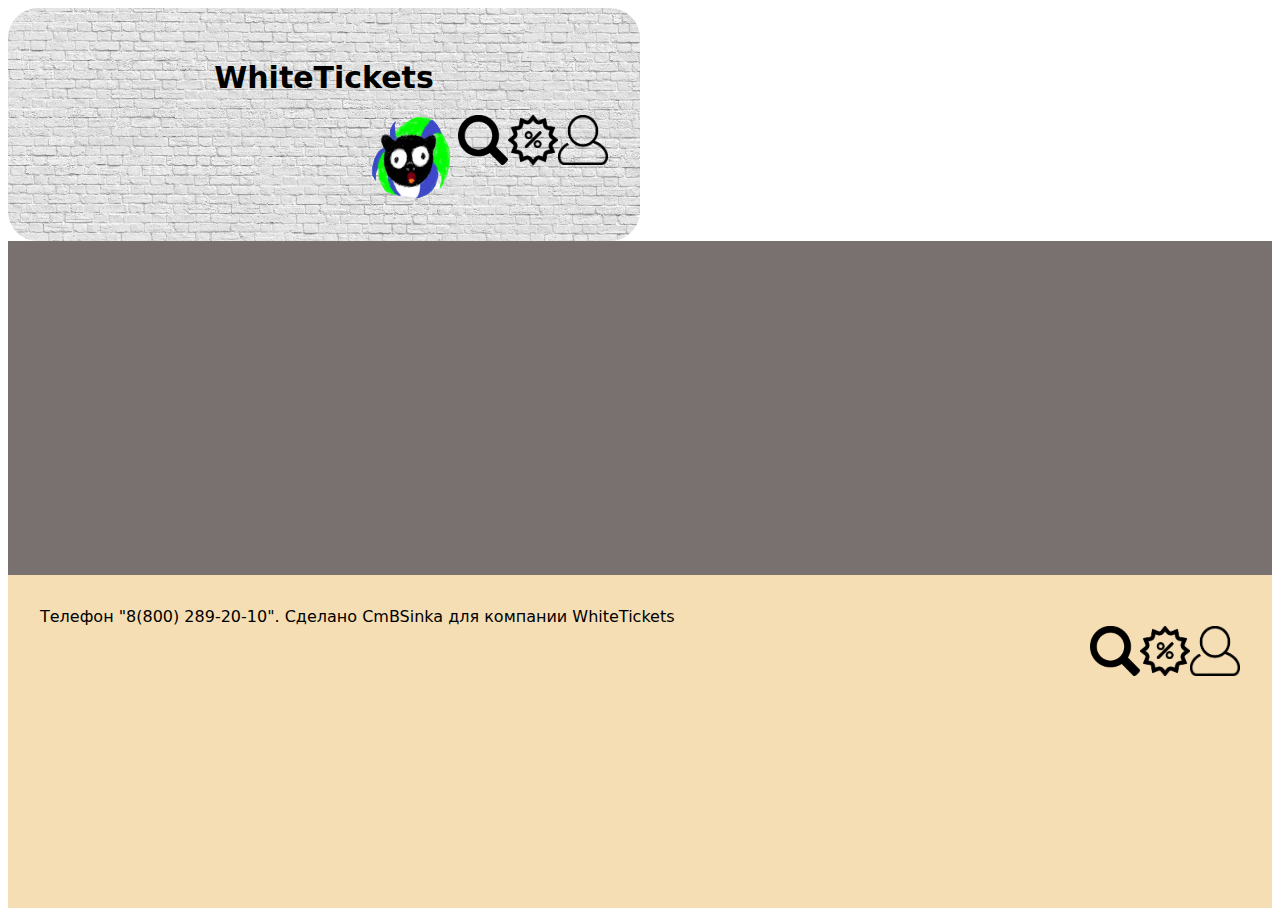
==== 123.html @ 79be9e67 "123" ====
<!DOCTYPE html>
<!--
Политехнический колледж городского хозяйства
МДК.08.01 Проектирование и разработка интерфейсов пользователей
Работа WorldSkills
Студент гр. ИР-19-4
Янулявичус Янис/Роман Белов
Преподаватель Левит Л.В., Л.В. Ильюшенков

Цель работы: Научиться организации списков в HTML-документах, изучить основные тэги создания списков. 
-->
<html xmlns="http://www.w3.org/1999/xhtml" xml:lang="ru" lang="ru">
<head>
<meta charset="utf-8"/>
<link rel="stylesheet" href="master.css">
<link rel="shortcut icon" href="картинки/лого.png" type="image/x-icon">
  <title>WhiteTickets</title>
</head>
<body>
    <header>
      
      
      <h1 >WhiteTickets</h1>
      <div class="container">
      <a href="123.html"><img class="logo" src="картинки/лого.png" width="90" height="90"  ></a>
      
      <a href="123.html"><img class = "search" src="картинки/поиск.png" width="50" height="50"  ></a>
      <a href="123.html"><img class = "akchii" src="картинки/акции.png" width="50" height="50"  ></a>
      <a href="123.html"><img class = "account" src="картинки/жест.png" width="50" height="50" ></a>
      </div>
    </header>


    <main></main>

    <footer>Телефон "8(800) 289-20-10". Сделано CmBSinka для компании WhiteTickets
      <div class="container">
        
        <a href="123.html"><img class = "search" src="картинки/поиск.png" width="50" height="50"  ></a>
        <a href="123.html"><img class = "akchii" src="картинки/акции.png" width="50" height="50"  ></a>
        <a href="123.html"><img class = "account" src="картинки/жест.png" width="50" height="50" ></a>
        </div>
    </footer>
</body>
---- master.css ----
body {
  display: grid;
  height: 100vh;
  grid-template: auto 1fr 1fr auto / auto 1fr 1fr auto
}


header {
  background: rgb(245, 239, 240);
  padding: 2rem;
  grid-column: 2 / 3;
  border-radius: 30px;
  text-align: center;
  background-image: url(833.jpg);
  background-position: center;
  background-size: cover;
}



main {
  background: rgb(121, 113, 111);
  grid-column: 1 / 4;
}



footer {
  background: wheat;
  padding: 2rem;
  text-align: center left;
  grid-column: 1 / 4;
}

body {
  font-family: system-ui, sans-serif;
}

h1 {
  font-size: 30px;
}
/*.search {
  margin: -60px 579px -20px 1px;
}
.akchii {
  margin: -60px 417px -20px 1px;
}
.account {
  margin: -60px 271px -20px 1px;
}

.searchFooter {
  margin: -22px 580px -20px 1px;
}
.akchiiFooter {
  margin: -21px -213px -20px 1px;
}
.accountFooter {
  margin: -21px -359px -13px 1px;
}


.logo {
  margin: -100px 350px -9px 10px;
}*/
.container{
  display: flex;
  flex-direction: row;
  flex-wrap: wrap;
  justify-content: flex-end;
}
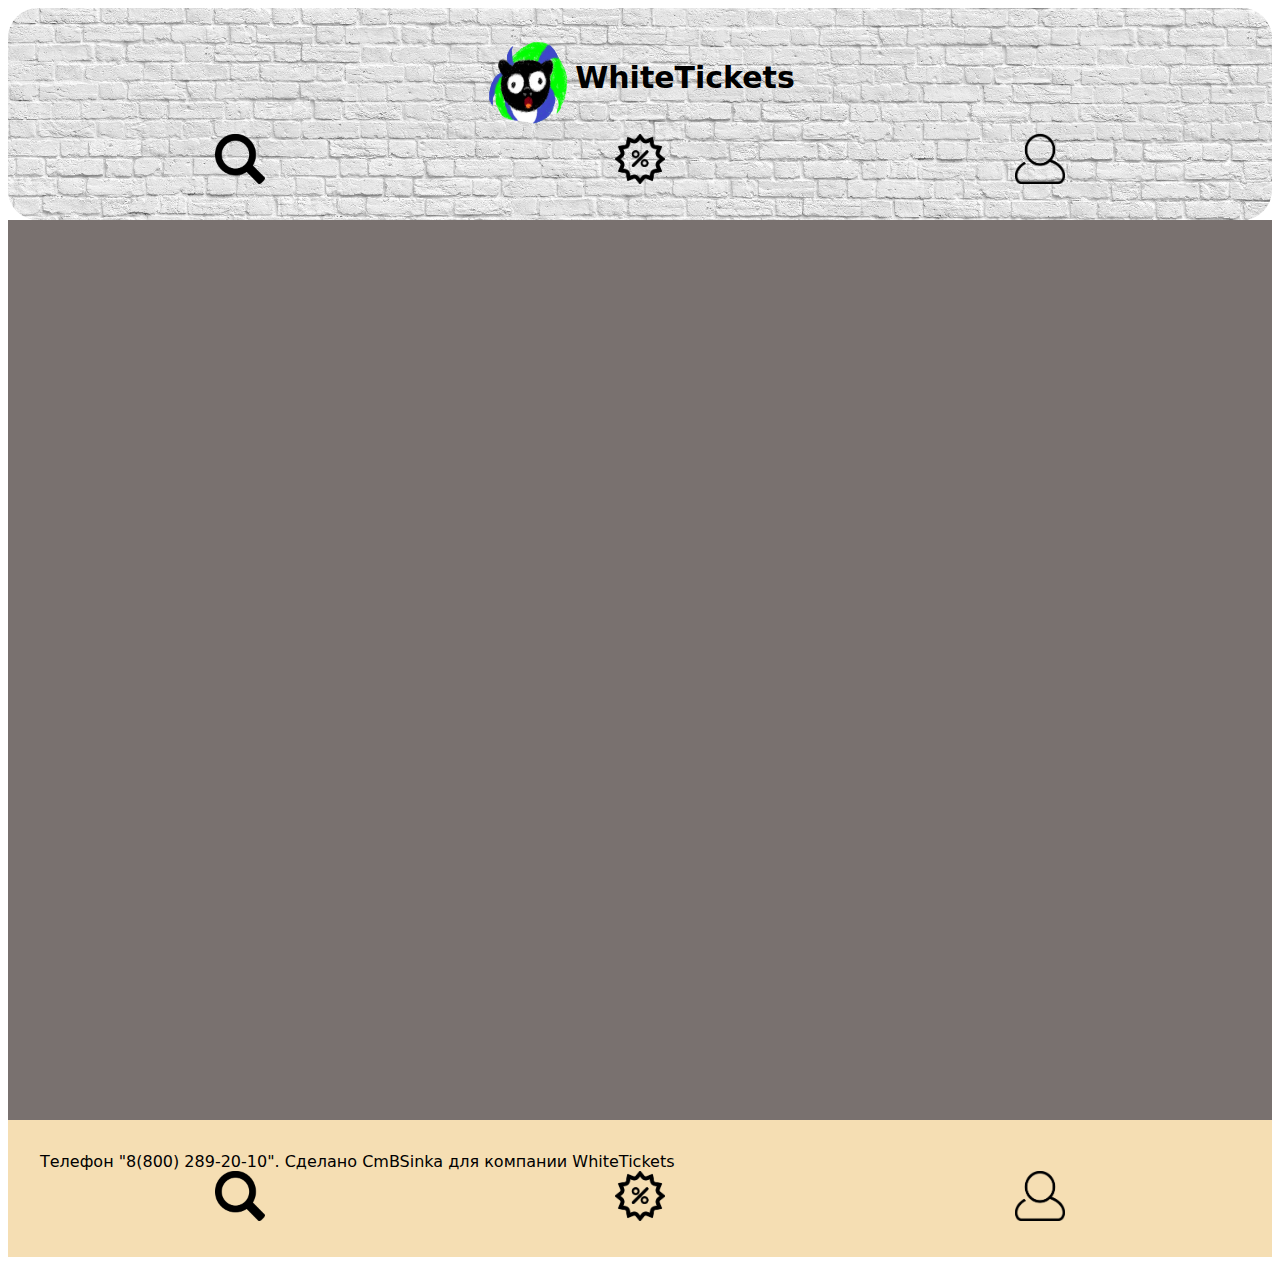
==== commit 9e33a260: "55" ====
--- a/123.html
+++ b/123.html
@@ -18,15 +18,13 @@
 </head>
 <body>
     <header>
-      
-      
-      <h1 >WhiteTickets</h1>
       <div class="container">
       <a href="123.html"><img class="logo" src="картинки/лого.png" width="90" height="90"  ></a>
-      
-      <a href="123.html"><img class = "search" src="картинки/поиск.png" width="50" height="50"  ></a>
-      <a href="123.html"><img class = "akchii" src="картинки/акции.png" width="50" height="50"  ></a>
-      <a href="123.html"><img class = "account" src="картинки/жест.png" width="50" height="50" ></a>
+      <h1 >WhiteTickets</h1> </div>
+      <div class="container2">
+      <a href="123.html"><img src="картинки/поиск.png" width="50" height="50"  ></a>
+      <a href="123.html"><img src="картинки/акции.png" width="50" height="50"  ></a>
+      <a href="123.html"><img src="картинки/жест.png" width="50" height="50" ></a>
       </div>
     </header>
 
@@ -34,7 +32,7 @@
     <main></main>
 
     <footer>Телефон "8(800) 289-20-10". Сделано CmBSinka для компании WhiteTickets
-      <div class="container">
+      <div class="container2">
         
         <a href="123.html"><img class = "search" src="картинки/поиск.png" width="50" height="50"  ></a>
         <a href="123.html"><img class = "akchii" src="картинки/акции.png" width="50" height="50"  ></a>
--- a/master.css
+++ b/master.css
@@ -1,14 +1,12 @@
 body {
-  display: grid;
-  height: 100vh;
-  grid-template: auto 1fr 1fr auto / auto 1fr 1fr auto
+
 }
 
 
 header {
   background: rgb(245, 239, 240);
   padding: 2rem;
-  grid-column: 2 / 3;
+  grid-column: 1 / 4;
   border-radius: 30px;
   text-align: center;
   background-image: url(833.jpg);
@@ -20,7 +18,7 @@
 
 main {
   background: rgb(121, 113, 111);
-  grid-column: 1 / 4;
+  height: 100vh;
 }
 
 
@@ -29,7 +27,6 @@
   background: wheat;
   padding: 2rem;
   text-align: center left;
-  grid-column: 1 / 4;
 }
 
 body {
@@ -39,33 +36,16 @@
 h1 {
   font-size: 30px;
 }
-/*.search {
-  margin: -60px 579px -20px 1px;
-}
-.akchii {
-  margin: -60px 417px -20px 1px;
-}
-.account {
-  margin: -60px 271px -20px 1px;
-}
-
-.searchFooter {
-  margin: -22px 580px -20px 1px;
-}
-.akchiiFooter {
-  margin: -21px -213px -20px 1px;
-}
-.accountFooter {
-  margin: -21px -359px -13px 1px;
-}
-
-
-.logo {
-  margin: -100px 350px -9px 10px;
-}*/
 .container{
   display: flex;
   flex-direction: row;
   flex-wrap: wrap;
-  justify-content: flex-end;
+  justify-content: center;
+}
+.container2{
+  display: flex;
+  flex-direction: row;
+  flex-wrap: wrap;
+  justify-content: space-around;
+  align-items: flex-start;
 }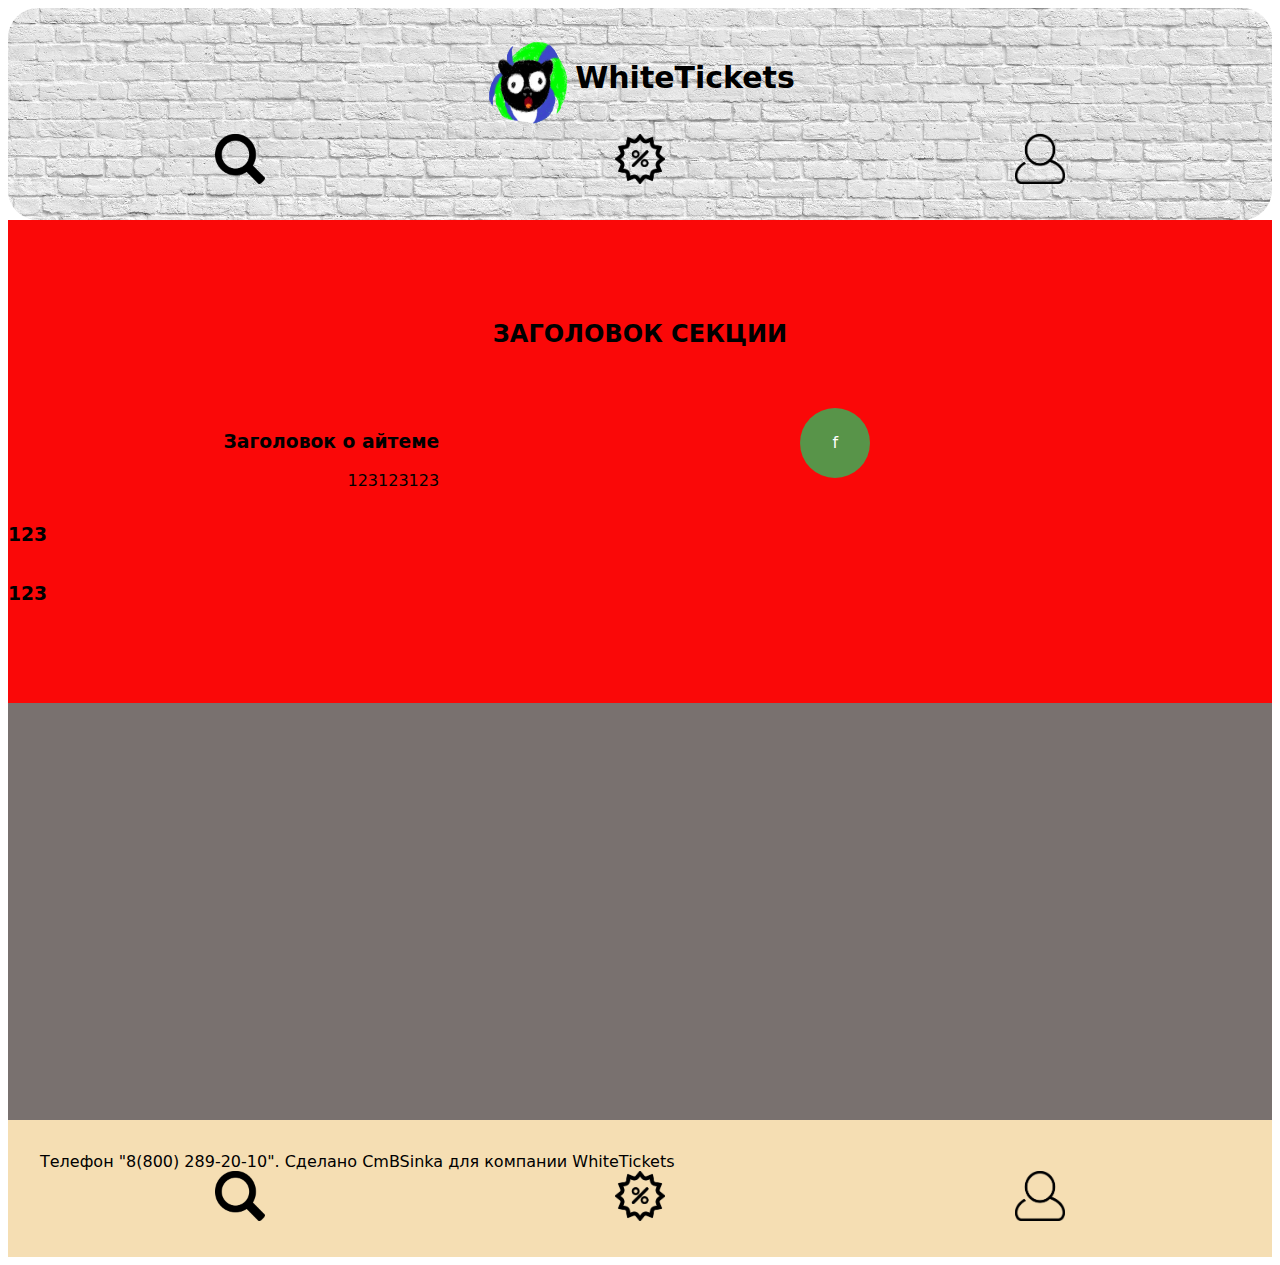
==== commit 3c5a95c6: "666" ====
--- a/123.html
+++ b/123.html
@@ -4,10 +4,10 @@
 МДК.08.01 Проектирование и разработка интерфейсов пользователей
 Работа WorldSkills
 Студент гр. ИР-19-4
-Янулявичус Янис/Роман Белов
+Янулявичус Янис
 Преподаватель Левит Л.В., Л.В. Ильюшенков
 
-Цель работы: Научиться организации списков в HTML-документах, изучить основные тэги создания списков. 
+Цель работы: Захерачить внатуре крутую работу чтобы все и я в том числе доказал я что, я такой умный да. Славам ССКМБ
 -->
 <html xmlns="http://www.w3.org/1999/xhtml" xml:lang="ru" lang="ru">
 <head>
@@ -29,7 +29,47 @@
     </header>
 
 
-    <main></main>
+    <main>
+      <section class="section-class">
+        <div class="container3">
+          <h2>Заголовок Секции</h2>
+          <div class="row">
+
+            <div class="col-sm-4">
+              <div class="section-class-item">
+                <div class="item-text text-right">
+                  <h3>Заголовок о айтеме</h3>
+                  <p>123123123</p>
+                </div>
+                <div class="item-icon text-right">
+                  <span class="icon-wrap"><i class="fa fa-facebook"></i>f</span>
+                </div>
+              </div>
+            </div>
+            <div class="col-sm-4">
+              <div class="section-class-item">
+                <div class="item-text text-right">
+                  <h3>123</h3>
+                </div>
+                <div class="item-icon"></div>
+              </div>
+            </div>
+            <div class="col-sm-4">
+              <div class="section-class-item">
+                <div class="item-text text-right">
+                  <h3>123</h3>
+                </div>
+                <div class="item-icon"></div>
+              </div>
+            </div>
+            <div class="col-sm-4">
+              
+            </div>
+
+          </div>
+        </div>
+      </section>
+    </main>
 
     <footer>Телефон "8(800) 289-20-10". Сделано CmBSinka для компании WhiteTickets
       <div class="container2">
--- a/master.css
+++ b/master.css
@@ -1,7 +1,3 @@
-body {
-
-}
-
 
 header {
   background: rgb(245, 239, 240);
@@ -48,4 +44,37 @@
   flex-wrap: wrap;
   justify-content: space-around;
   align-items: flex-start;
-}+}
+.text-right{
+  text-align: right;
+  width: 25%;
+}
+.text-left{
+  text-align: left;
+
+}
+.section-class{
+  background-color: #fa0808;
+  padding: 80px 0;
+}
+h2{
+  text-align: center;
+  text-transform: uppercase;
+  font-size: 24px;
+  margin-bottom: 60px;
+}
+.section-class-item
+  .icon-wrap{
+    width: 70px;
+    height: 70px;
+    line-height: 70px;
+    text-align: center;
+    background-color: rgb(88, 148, 73);
+    display: inline-block;
+    border-radius: 10em;
+    color: #fff;
+  }
+  .item-text,
+  .item-icon{
+    display: table-cell;
+  }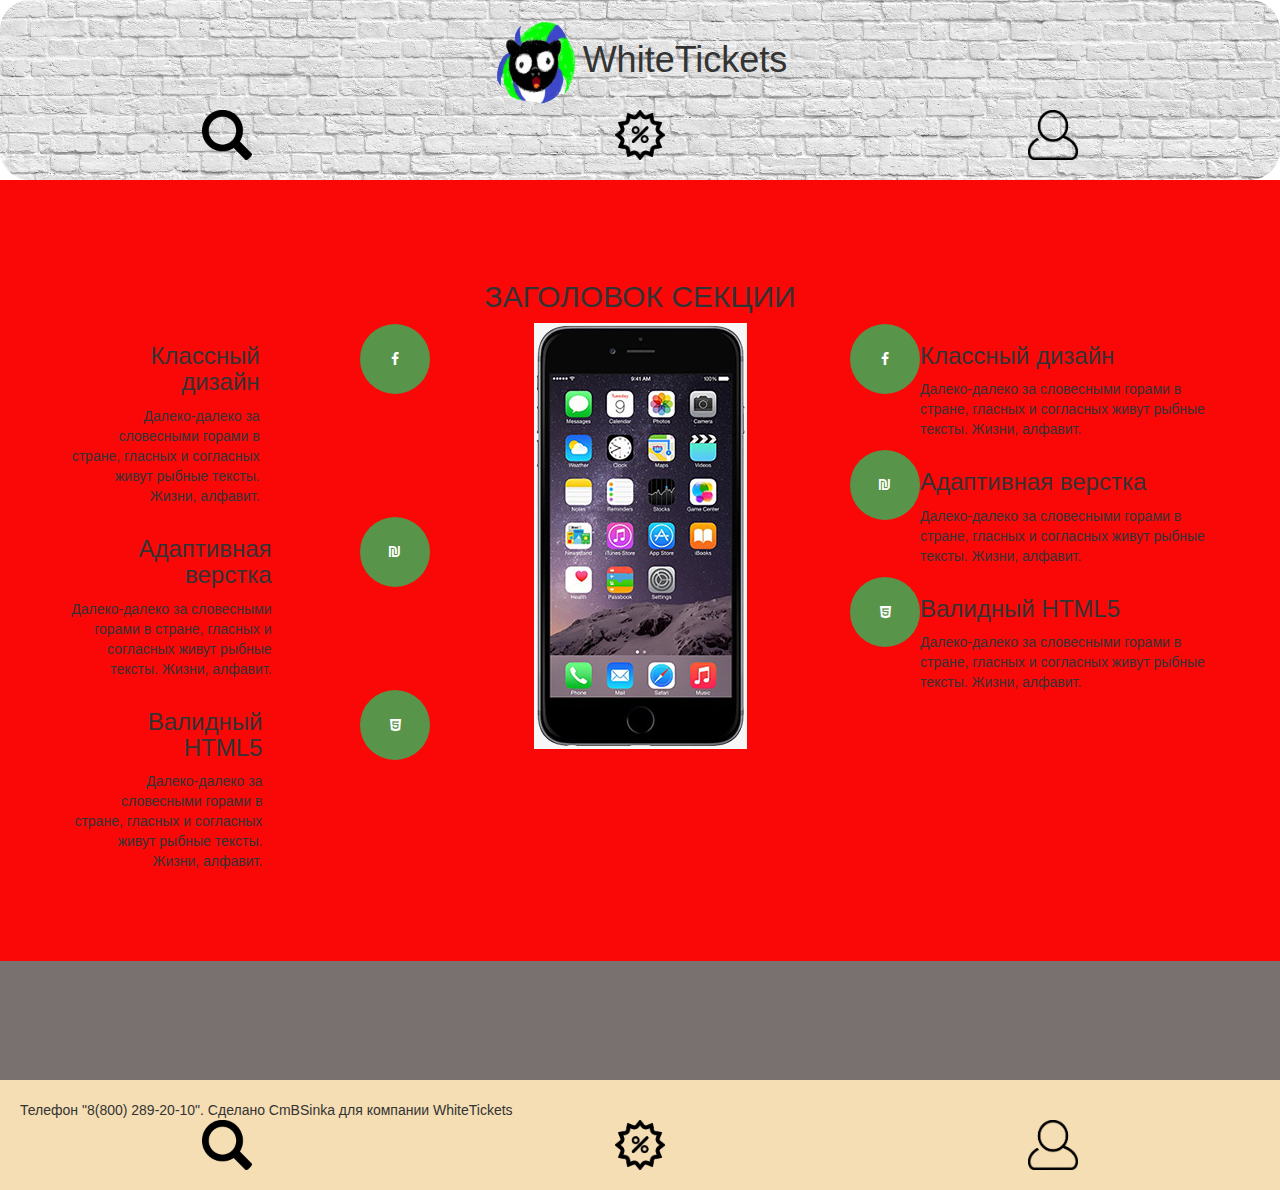
==== commit b509283b: "66677" ====
--- a/123.html
+++ b/123.html
@@ -13,6 +13,9 @@
 <head>
 <meta charset="utf-8"/>
 <link rel="stylesheet" href="master.css">
+<link href='https://fonts.googleapis.com/css?family=Open+Sans&amp;subset=latin,cyrillic' rel='stylesheet' type='text/css'>
+<link rel="stylesheet" href="https://maxcdn.bootstrapcdn.com/bootstrap/3.3.6/css/bootstrap.min.css"/>
+<link rel="stylesheet" href="https://maxcdn.bootstrapcdn.com/font-awesome/4.5.0/css/font-awesome.min.css">
 <link rel="shortcut icon" href="картинки/лого.png" type="image/x-icon">
   <title>WhiteTickets</title>
 </head>
@@ -31,43 +34,101 @@
 
     <main>
       <section class="section-class">
-        <div class="container3">
-          <h2>Заголовок Секции</h2>
+		
+        <div class="container">
+          
+          <h2>Заголовок секции</h2>
+    
           <div class="row">
-
-            <div class="col-sm-4">
-              <div class="section-class-item">
-                <div class="item-text text-right">
-                  <h3>Заголовок о айтеме</h3>
-                  <p>123123123</p>
+            
+            <div class="col-md-4">
+              
+              <div class="items-right">
+    
+                <div class="section-class-item">
+                  <div class="item-text text-right">
+                    <h3>Классный дизайн</h3>
+                    <p>Далеко-далеко за словесными горами в стране, гласных и согласных живут рыбные тексты. Жизни, алфавит.</p>
+                  </div>
+                  <div class="item-icon text-right">
+                    <span class="icon-wrap"><i class="fa fa-facebook"></i></span>
+                  </div>
                 </div>
-                <div class="item-icon text-right">
-                  <span class="icon-wrap"><i class="fa fa-facebook"></i>f</span>
+    
+                <div class="section-class-item">
+                  <div class="item-text text-right">
+                    <h3>Адаптивная верстка</h3>
+                    <p>Далеко-далеко за словесными горами в стране, гласных и согласных живут рыбные тексты. Жизни, алфавит.</p>
+                  </div>
+                  <div class="item-icon text-right">
+                    <span class="icon-wrap"><i class="fa fa-ils"></i></span>
+                  </div>
                 </div>
+    
+                <div class="section-class-item">
+                  <div class="item-text text-right">
+                    <h3>Валидный HTML5</h3>
+                    <p>Далеко-далеко за словесными горами в стране, гласных и согласных живут рыбные тексты. Жизни, алфавит.</p>
+                  </div>
+                  <div class="item-icon text-right">
+                    <span class="icon-wrap"><i class="fa fa-html5"></i></span>
+                  </div>
+                </div>
+    
               </div>
+    
             </div>
-            <div class="col-sm-4">
-              <div class="section-class-item">
-                <div class="item-text text-right">
-                  <h3>123</h3>
+            
+            <div class="col-md-4 col-md-push-4">
+              
+              <div class="items-left">
+    
+                <div class="section-class-item">
+                  <div class="item-icon text-left">
+                    <span class="icon-wrap"><i class="fa fa-facebook"></i></span>
+                  </div>
+                  <div class="item-text text-left">
+                    <h3>Классный дизайн</h3>
+                    <p>Далеко-далеко за словесными горами в стране, гласных и согласных живут рыбные тексты. Жизни, алфавит.</p>
+                  </div>
                 </div>
-                <div class="item-icon"></div>
+    
+                <div class="section-class-item">
+                  <div class="item-icon text-left">
+                    <span class="icon-wrap"><i class="fa fa-ils"></i></span>
+                  </div>
+                  <div class="item-text text-left">
+                    <h3>Адаптивная верстка</h3>
+                    <p>Далеко-далеко за словесными горами в стране, гласных и согласных живут рыбные тексты. Жизни, алфавит.</p>
+                  </div>
+                </div>
+    
+                <div class="section-class-item">
+                  <div class="item-icon text-left">
+                    <span class="icon-wrap"><i class="fa fa-html5"></i></span>
+                  </div>
+                  <div class="item-text text-left">
+                    <h3>Валидный HTML5</h3>
+                    <p>Далеко-далеко за словесными горами в стране, гласных и согласных живут рыбные тексты. Жизни, алфавит.</p>
+                  </div>
+                </div>
+    
               </div>
+    
             </div>
-            <div class="col-sm-4">
-              <div class="section-class-item">
-                <div class="item-text text-right">
-                  <h3>123</h3>
-                </div>
-                <div class="item-icon"></div>
+    
+            <div class="col-md-4 col-md-pull-4">
+              
+              <div class="section-class-image text-center">
+                <img src="картинки/iphone.jpg" alt="iPhone">
               </div>
+    
             </div>
-            <div class="col-sm-4">
-              
-            </div>
-
+    
           </div>
+    
         </div>
+    
       </section>
     </main>
 
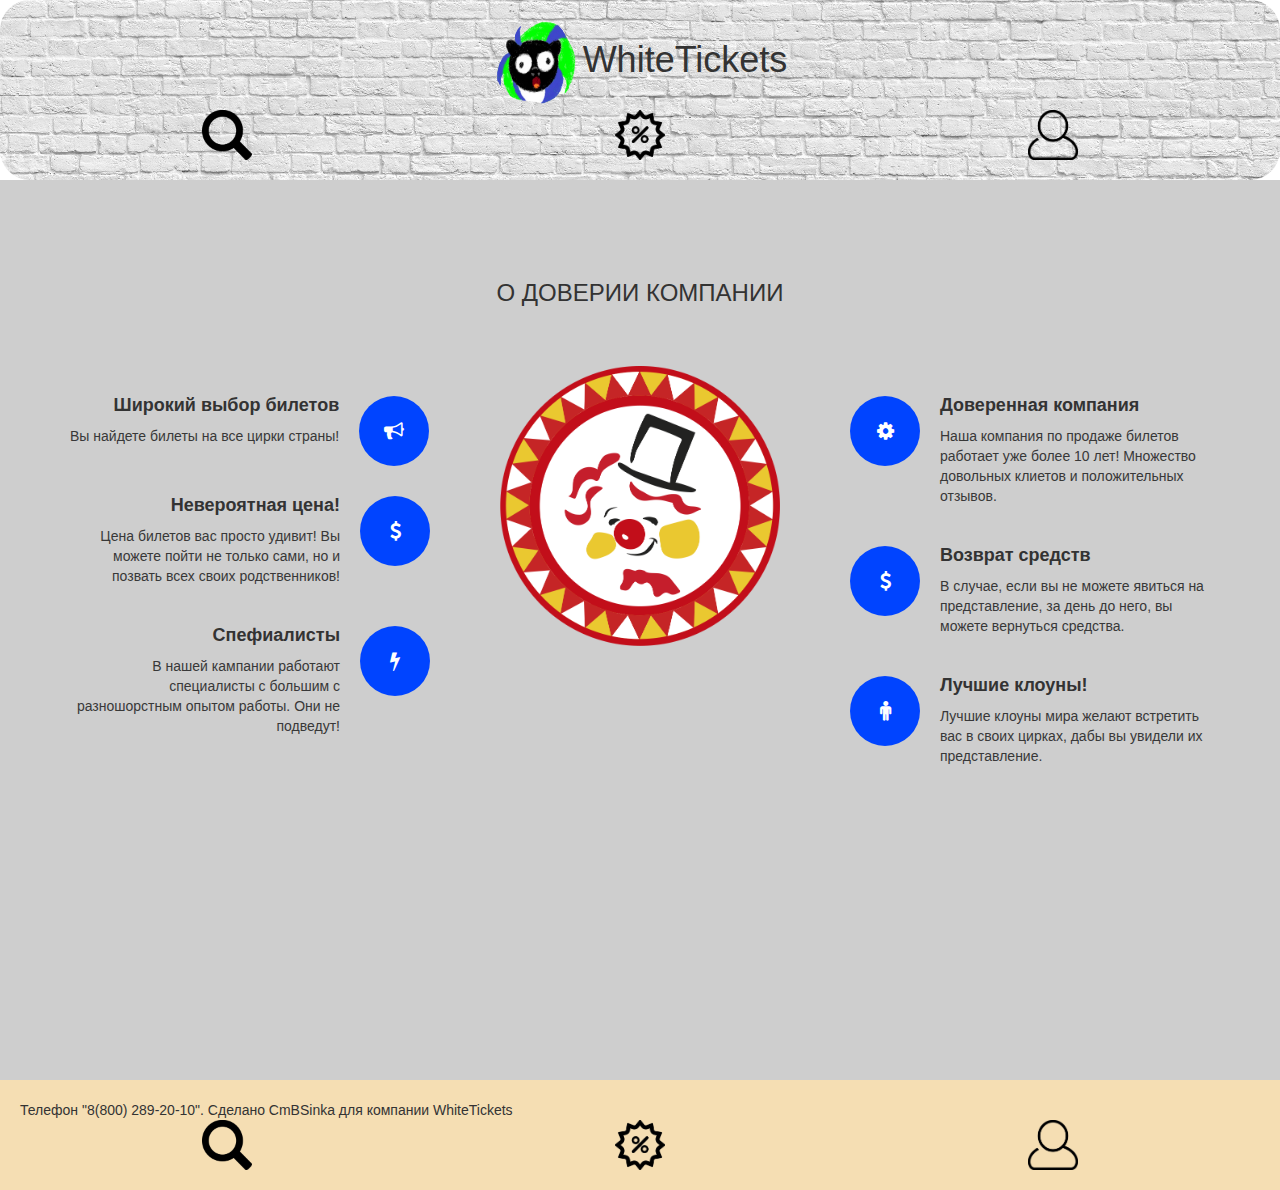
==== commit 9cb3ab6e: "555" ====
--- a/123.html
+++ b/123.html
@@ -37,7 +37,7 @@
 		
         <div class="container">
           
-          <h2>Заголовок секции</h2>
+          <h2>О  доверии компании</h2>
     
           <div class="row">
             
@@ -47,31 +47,31 @@
     
                 <div class="section-class-item">
                   <div class="item-text text-right">
-                    <h3>Классный дизайн</h3>
-                    <p>Далеко-далеко за словесными горами в стране, гласных и согласных живут рыбные тексты. Жизни, алфавит.</p>
+                    <h3>Широкий выбор билетов</h3>
+                    <p>Вы найдете билеты на все цирки страны!</p>
                   </div>
                   <div class="item-icon text-right">
-                    <span class="icon-wrap"><i class="fa fa-facebook"></i></span>
+                    <span class="icon-wrap"><i class="fa fa-bullhorn" aria-hidden="true"></i></span>
                   </div>
                 </div>
     
                 <div class="section-class-item">
                   <div class="item-text text-right">
-                    <h3>Адаптивная верстка</h3>
-                    <p>Далеко-далеко за словесными горами в стране, гласных и согласных живут рыбные тексты. Жизни, алфавит.</p>
+                    <h3>Невероятная цена!</h3>
+                    <p>Цена билетов вас просто удивит! Вы можете пойти не только сами, но и позвать всех своих родственников!</p>
                   </div>
                   <div class="item-icon text-right">
-                    <span class="icon-wrap"><i class="fa fa-ils"></i></span>
+                    <span class="icon-wrap"><i class="fa fa-usd" aria-hidden="true"></i></span>
                   </div>
                 </div>
     
                 <div class="section-class-item">
                   <div class="item-text text-right">
-                    <h3>Валидный HTML5</h3>
-                    <p>Далеко-далеко за словесными горами в стране, гласных и согласных живут рыбные тексты. Жизни, алфавит.</p>
+                    <h3>Спефиалисты</h3>
+                    <p>В нашей кампании работают специалисты с большим с разношорстным опытом работы. Они не подведут!</p>
                   </div>
                   <div class="item-icon text-right">
-                    <span class="icon-wrap"><i class="fa fa-html5"></i></span>
+                    <span class="icon-wrap"><i class="fa fa-bolt" aria-hidden="true"></i></span>
                   </div>
                 </div>
     
@@ -85,31 +85,31 @@
     
                 <div class="section-class-item">
                   <div class="item-icon text-left">
-                    <span class="icon-wrap"><i class="fa fa-facebook"></i></span>
+                    <span class="icon-wrap"><i class="fa fa-cog" aria-hidden="true"></i></span>
                   </div>
                   <div class="item-text text-left">
-                    <h3>Классный дизайн</h3>
-                    <p>Далеко-далеко за словесными горами в стране, гласных и согласных живут рыбные тексты. Жизни, алфавит.</p>
+                    <h3>Доверенная компания</h3>
+                    <p>Наша компания по продаже билетов работает уже более 10 лет! Множество довольных клиетов и положительных отзывов.</p>
                   </div>
                 </div>
     
                 <div class="section-class-item">
                   <div class="item-icon text-left">
-                    <span class="icon-wrap"><i class="fa fa-ils"></i></span>
+                    <span class="icon-wrap"><i class="fa fa-usd" aria-hidden="true"></i></span>
                   </div>
                   <div class="item-text text-left">
-                    <h3>Адаптивная верстка</h3>
-                    <p>Далеко-далеко за словесными горами в стране, гласных и согласных живут рыбные тексты. Жизни, алфавит.</p>
+                    <h3>Возврат средств</h3>
+                    <p>В случае, если вы не можете явиться на представление, за день до него, вы можете вернуться средства.</p>
                   </div>
                 </div>
     
                 <div class="section-class-item">
                   <div class="item-icon text-left">
-                    <span class="icon-wrap"><i class="fa fa-html5"></i></span>
+                    <span class="icon-wrap"><i class="fa fa-male" aria-hidden="true"></i></span>
                   </div>
                   <div class="item-text text-left">
-                    <h3>Валидный HTML5</h3>
-                    <p>Далеко-далеко за словесными горами в стране, гласных и согласных живут рыбные тексты. Жизни, алфавит.</p>
+                    <h3>Лучшие клоуны!</h3>
+                    <p>Лучшие клоуны мира желают встретить вас в своих цирках, дабы вы увидели их представление.</p>
                   </div>
                 </div>
     
@@ -120,7 +120,7 @@
             <div class="col-md-4 col-md-pull-4">
               
               <div class="section-class-image text-center">
-                <img src="картинки/iphone.jpg" alt="iPhone">
+                <img src="картинки/photo.png" width="280" height="280" alt="clown">
               </div>
     
             </div>
--- a/master.css
+++ b/master.css
@@ -13,7 +13,7 @@
 
 
 main {
-  background: rgb(121, 113, 111);
+  background: #cecece;
   height: 100vh;
 }
 
@@ -45,36 +45,54 @@
   justify-content: space-around;
   align-items: flex-start;
 }
-.text-right{
-  text-align: right;
-  width: 25%;
-}
-.text-left{
-  text-align: left;
+.text-right {
+  text-align: right; }
 
-}
-.section-class{
-  background-color: #fa0808;
-  padding: 80px 0;
-}
-h2{
-  text-align: center;
-  text-transform: uppercase;
-  font-size: 24px;
-  margin-bottom: 60px;
-}
-.section-class-item
-  .icon-wrap{
+.text-left {
+  text-align: left; }
+
+.text-center {
+  text-align: center; }
+
+.section-class {
+  background-color: #cecece;
+  padding: 80px 0; }
+  .section-class h2 {
+    text-align: center;
+    text-transform: uppercase;
+    font-size: 24px;
+    margin-bottom: 60px; }
+
+.section-class-item {
+  margin-bottom: 30px; }
+  .section-class-item .icon-wrap {
     width: 70px;
     height: 70px;
     line-height: 70px;
     text-align: center;
-    background-color: rgb(88, 148, 73);
+    background-color: rgb(0, 68, 255);
     display: inline-block;
     border-radius: 10em;
-    color: #fff;
-  }
-  .item-text,
-  .item-icon{
-    display: table-cell;
-  }+    font-size: 20px;
+    color: rgb(255, 255, 255); }
+  .section-class-item h3 {
+    margin-top: 0;
+    font-size: 18px;
+    font-weight: bold; }
+  .section-class-item p {
+    color: #383838; }
+
+.items-right .item-icon {
+  padding-left: 20px; }
+
+.items-right,
+.items-left {
+  margin-top: 30px; }
+
+.item-text,
+.item-icon {
+  display: table-cell;
+  vertical-align: top; }
+
+.items-left .item-icon {
+  padding-right: 20px; }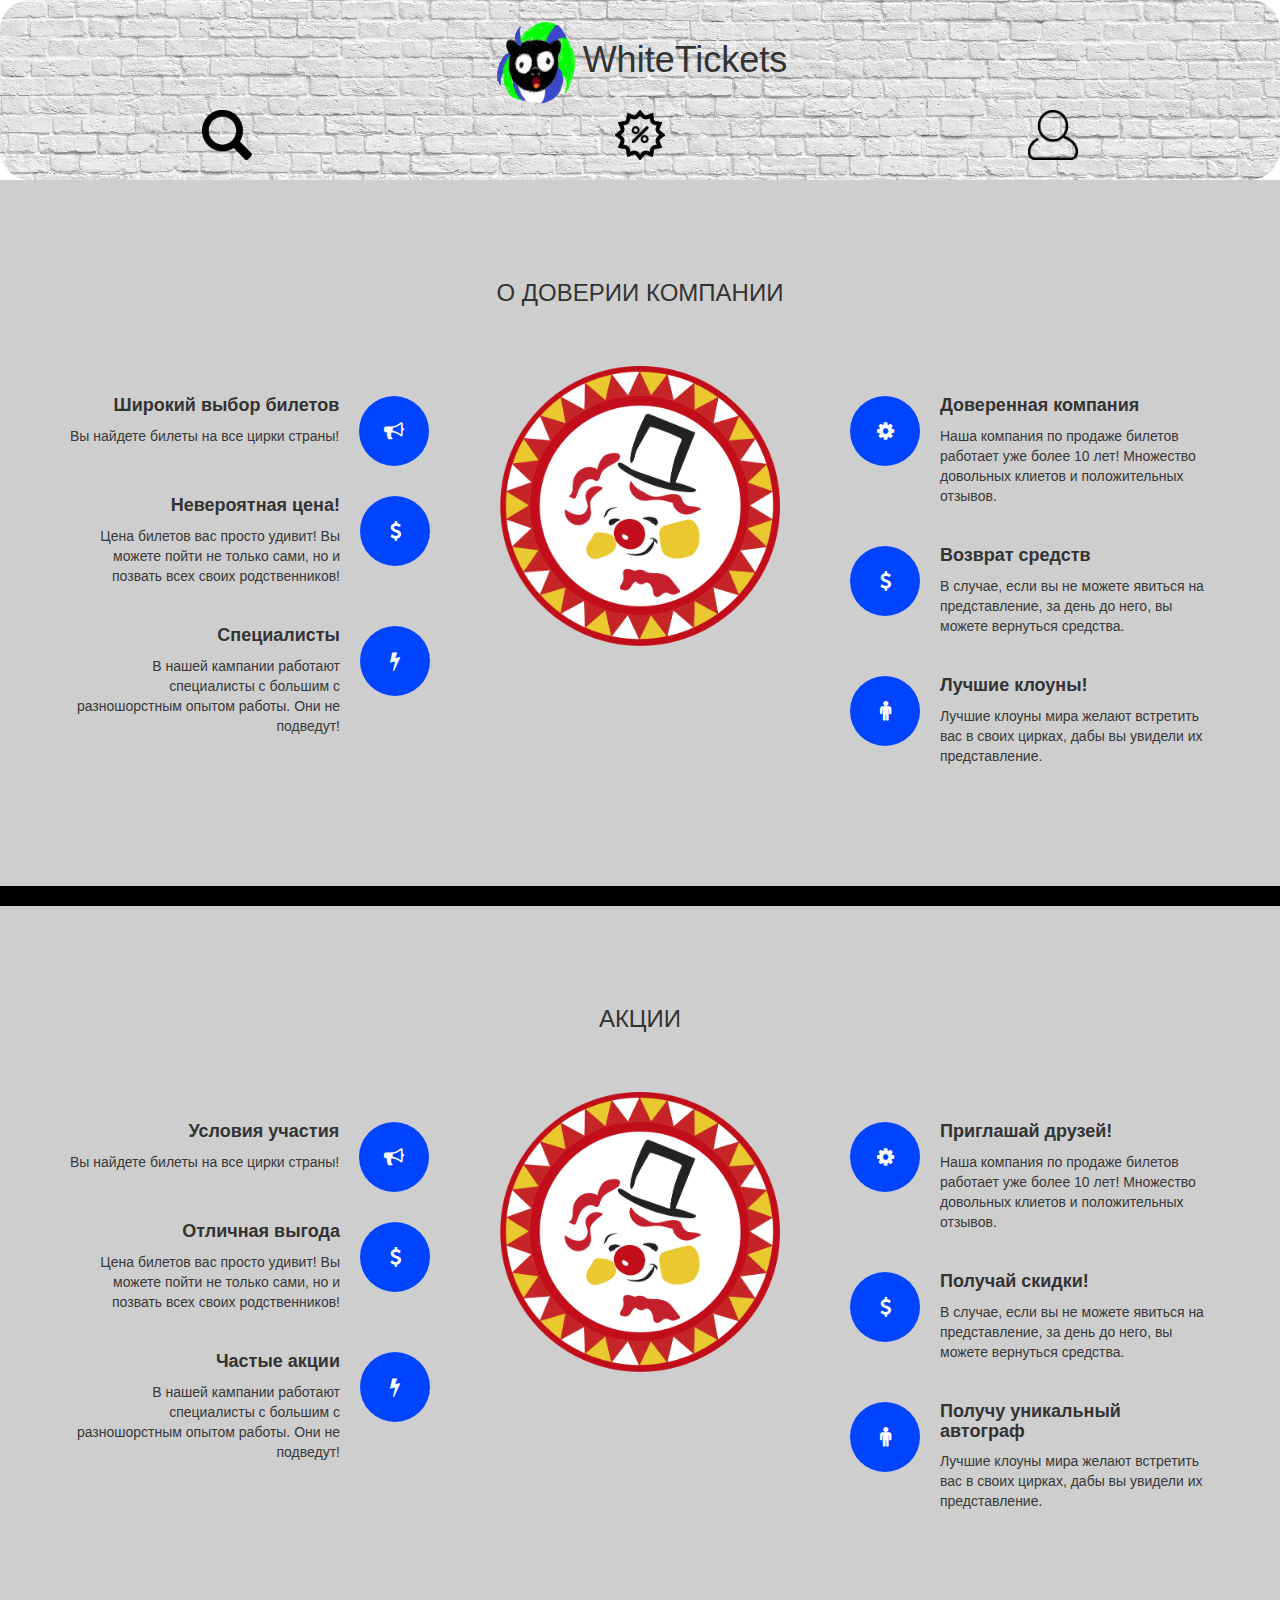
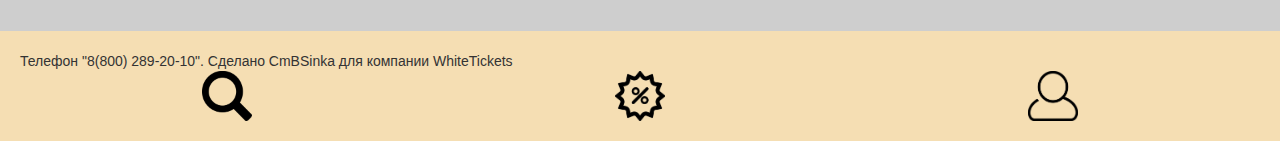
==== commit d850e216: "666-4-4" ====
--- a/123.html
+++ b/123.html
@@ -67,7 +67,7 @@
     
                 <div class="section-class-item">
                   <div class="item-text text-right">
-                    <h3>Спефиалисты</h3>
+                    <h3>Специалисты</h3>
                     <p>В нашей кампании работают специалисты с большим с разношорстным опытом работы. Они не подведут!</p>
                   </div>
                   <div class="item-icon text-right">
@@ -130,6 +130,107 @@
         </div>
     
       </section>
+
+      <div class="delenie"></div>
+
+      <section class="section-class">
+		
+        <div class="container">
+          
+          <h2>Акции</h2>
+    
+          <div class="row">
+            
+            <div class="col-md-4">
+              
+              <div class="items-right">
+    
+                <div class="section-class-item">
+                  <div class="item-text text-right">
+                    <h3>Условия участия</h3>
+                    <p>Вы найдете билеты на все цирки страны!</p>
+                  </div>
+                  <div class="item-icon text-right">
+                    <span class="icon-wrap"><i class="fa fa-bullhorn" aria-hidden="true"></i></span>
+                  </div>
+                </div>
+    
+                <div class="section-class-item">
+                  <div class="item-text text-right">
+                    <h3>Отличная выгода</h3>
+                    <p>Цена билетов вас просто удивит! Вы можете пойти не только сами, но и позвать всех своих родственников!</p>
+                  </div>
+                  <div class="item-icon text-right">
+                    <span class="icon-wrap"><i class="fa fa-usd" aria-hidden="true"></i></span>
+                  </div>
+                </div>
+    
+                <div class="section-class-item">
+                  <div class="item-text text-right">
+                    <h3>Частые акции</h3>
+                    <p>В нашей кампании работают специалисты с большим с разношорстным опытом работы. Они не подведут!</p>
+                  </div>
+                  <div class="item-icon text-right">
+                    <span class="icon-wrap"><i class="fa fa-bolt" aria-hidden="true"></i></span>
+                  </div>
+                </div>
+    
+              </div>
+    
+            </div>
+            
+            <div class="col-md-4 col-md-push-4">
+              
+              <div class="items-left">
+    
+                <div class="section-class-item">
+                  <div class="item-icon text-left">
+                    <span class="icon-wrap"><i class="fa fa-cog" aria-hidden="true"></i></span>
+                  </div>
+                  <div class="item-text text-left">
+                    <h3>Приглашай друзей!</h3>
+                    <p>Наша компания по продаже билетов работает уже более 10 лет! Множество довольных клиетов и положительных отзывов.</p>
+                  </div>
+                </div>
+    
+                <div class="section-class-item">
+                  <div class="item-icon text-left">
+                    <span class="icon-wrap"><i class="fa fa-usd" aria-hidden="true"></i></span>
+                  </div>
+                  <div class="item-text text-left">
+                    <h3>Получай скидки!</h3>
+                    <p>В случае, если вы не можете явиться на представление, за день до него, вы можете вернуться средства.</p>
+                  </div>
+                </div>
+    
+                <div class="section-class-item">
+                  <div class="item-icon text-left">
+                    <span class="icon-wrap"><i class="fa fa-male" aria-hidden="true"></i></span>
+                  </div>
+                  <div class="item-text text-left">
+                    <h3>Получу уникальный автограф</h3>
+                    <p>Лучшие клоуны мира желают встретить вас в своих цирках, дабы вы увидели их представление.</p>
+                  </div>
+                </div>
+    
+              </div>
+    
+            </div>
+    
+            <div class="col-md-4 col-md-pull-4">
+              
+              <div class="section-class-image text-center">
+                <img src="картинки/photo.png" width="280" height="280" alt="clown">
+              </div>
+    
+            </div>
+    
+          </div>
+    
+        </div>
+    
+      </section>
+
     </main>
 
     <footer>Телефон "8(800) 289-20-10". Сделано CmBSinka для компании WhiteTickets
--- a/master.css
+++ b/master.css
@@ -14,7 +14,7 @@
 
 main {
   background: #cecece;
-  height: 100vh;
+  min-height: 150vh;
 }
 
 
@@ -95,4 +95,9 @@
   vertical-align: top; }
 
 .items-left .item-icon {
-  padding-right: 20px; }+  padding-right: 20px; }
+
+  .delenie {
+    background: black;
+    height: 20px;
+  }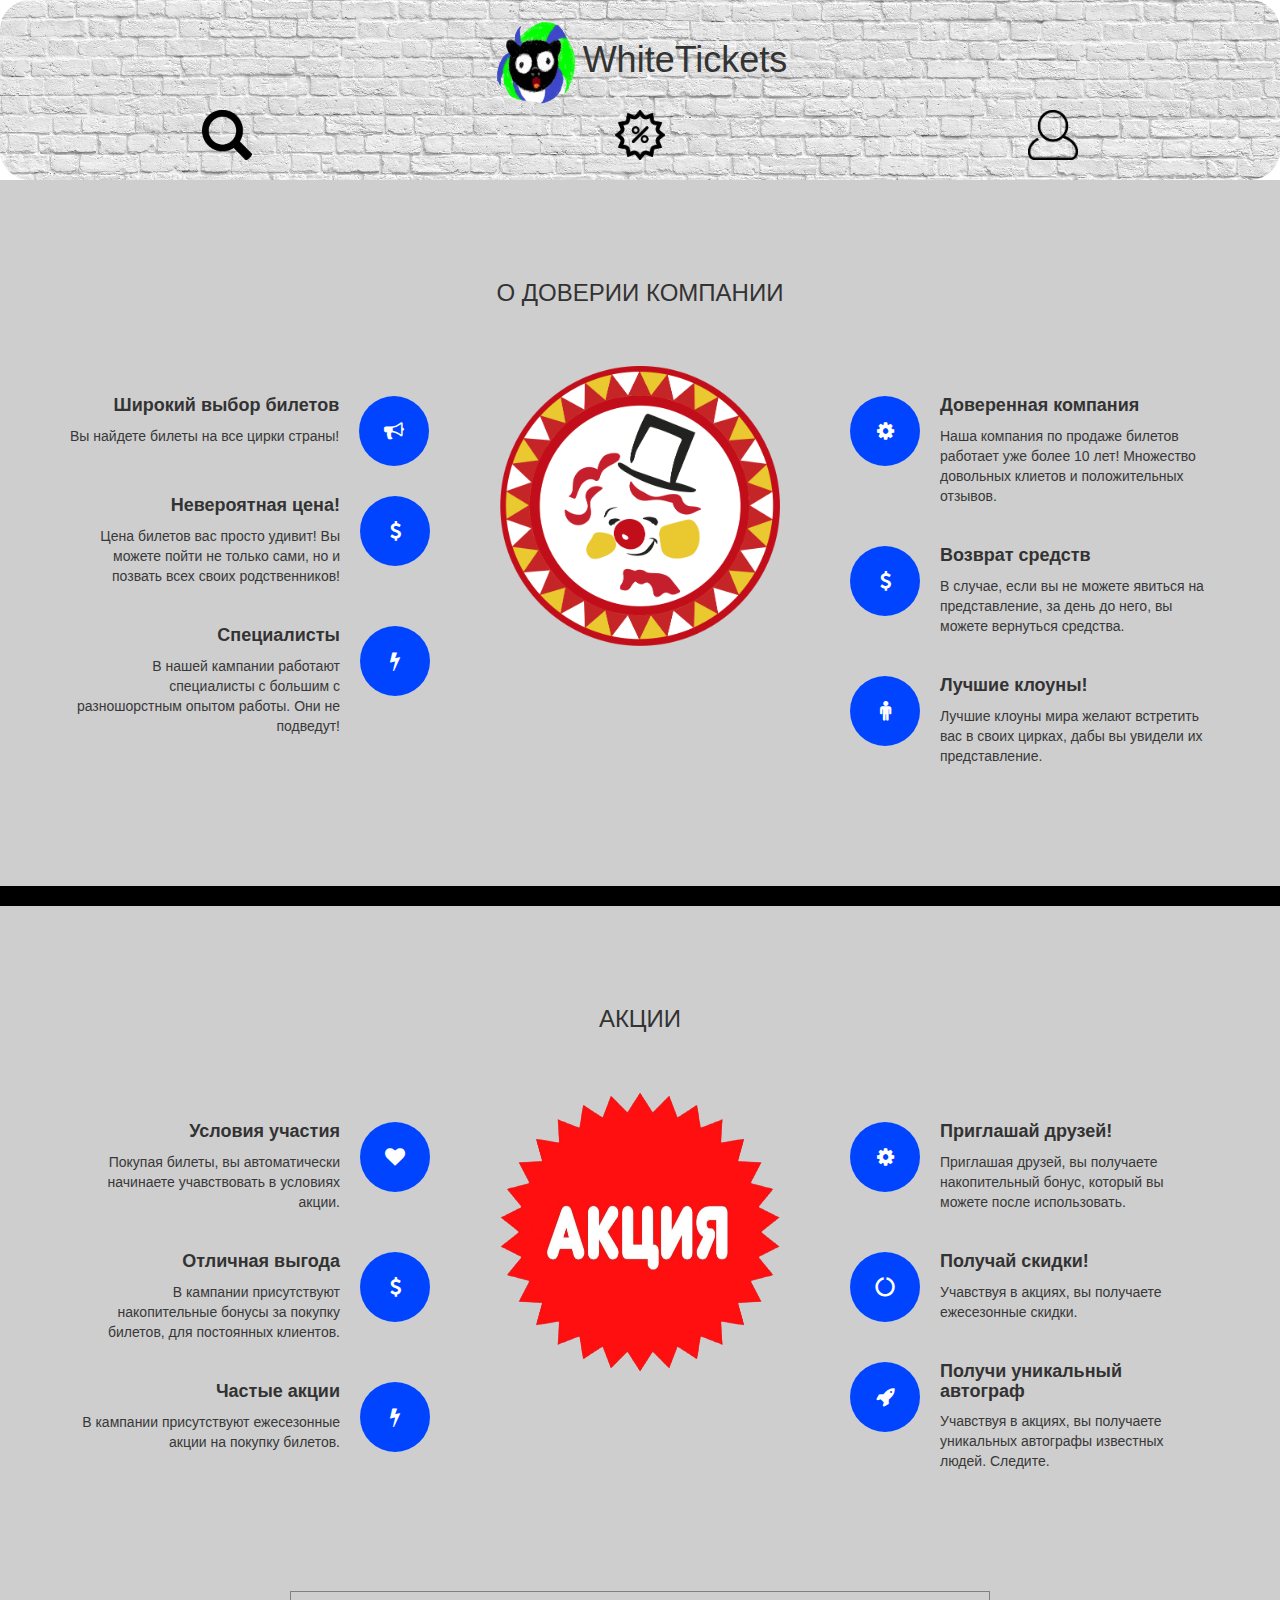
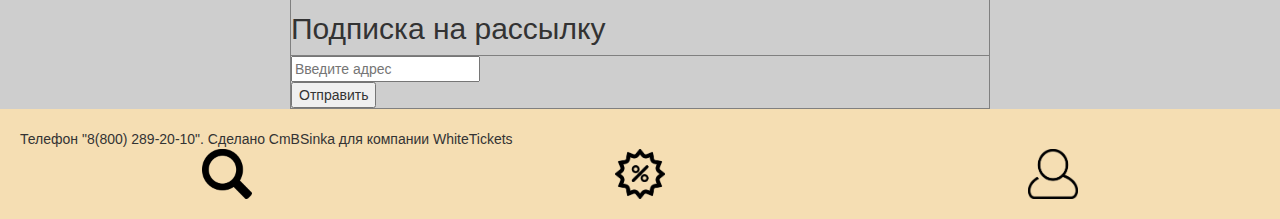
==== commit 81d516e0: "666-8" ====
--- a/123.html
+++ b/123.html
@@ -33,6 +33,7 @@
 
 
     <main>
+      <!---->
       <section class="section-class">
 		
         <div class="container">
@@ -116,7 +117,7 @@
               </div>
     
             </div>
-    
+            <!---->
             <div class="col-md-4 col-md-pull-4">
               
               <div class="section-class-image text-center">
@@ -124,15 +125,15 @@
               </div>
     
             </div>
-    
+           <!---->
           </div>
     
         </div>
-    
+          <!---->
       </section>
 
       <div class="delenie"></div>
-
+      <!---->
       <section class="section-class">
 		
         <div class="container">
@@ -148,17 +149,17 @@
                 <div class="section-class-item">
                   <div class="item-text text-right">
                     <h3>Условия участия</h3>
-                    <p>Вы найдете билеты на все цирки страны!</p>
-                  </div>
-                  <div class="item-icon text-right">
-                    <span class="icon-wrap"><i class="fa fa-bullhorn" aria-hidden="true"></i></span>
+                    <p>Покупая билеты, вы автоматически начинаете учавствовать в условиях акции.</p>
+                  </div>
+                  <div class="item-icon text-right">
+                    <span class="icon-wrap"><i class="fa fa-heart" aria-hidden="true"></i></span>
                   </div>
                 </div>
     
                 <div class="section-class-item">
                   <div class="item-text text-right">
                     <h3>Отличная выгода</h3>
-                    <p>Цена билетов вас просто удивит! Вы можете пойти не только сами, но и позвать всех своих родственников!</p>
+                    <p>В кампании присутствуют накопительные бонусы за покупку билетов, для постоянных клиентов.</p>
                   </div>
                   <div class="item-icon text-right">
                     <span class="icon-wrap"><i class="fa fa-usd" aria-hidden="true"></i></span>
@@ -168,7 +169,7 @@
                 <div class="section-class-item">
                   <div class="item-text text-right">
                     <h3>Частые акции</h3>
-                    <p>В нашей кампании работают специалисты с большим с разношорстным опытом работы. Они не подведут!</p>
+                    <p>В кампании присутствуют ежесезонные акции на покупку билетов. </p>
                   </div>
                   <div class="item-icon text-right">
                     <span class="icon-wrap"><i class="fa fa-bolt" aria-hidden="true"></i></span>
@@ -189,47 +190,67 @@
                   </div>
                   <div class="item-text text-left">
                     <h3>Приглашай друзей!</h3>
-                    <p>Наша компания по продаже билетов работает уже более 10 лет! Множество довольных клиетов и положительных отзывов.</p>
-                  </div>
-                </div>
-    
-                <div class="section-class-item">
-                  <div class="item-icon text-left">
-                    <span class="icon-wrap"><i class="fa fa-usd" aria-hidden="true"></i></span>
+                    <p>Приглашая друзей, вы получаете накопительный бонус, который вы можете после использовать.</p>
+                  </div>
+                </div>
+    
+                <div class="section-class-item">
+                  <div class="item-icon text-left">
+                    <span class="icon-wrap"><i class="fa fa-circle-o-notch" aria-hidden="true"></i></span>
                   </div>
                   <div class="item-text text-left">
                     <h3>Получай скидки!</h3>
-                    <p>В случае, если вы не можете явиться на представление, за день до него, вы можете вернуться средства.</p>
-                  </div>
-                </div>
-    
-                <div class="section-class-item">
-                  <div class="item-icon text-left">
-                    <span class="icon-wrap"><i class="fa fa-male" aria-hidden="true"></i></span>
-                  </div>
-                  <div class="item-text text-left">
-                    <h3>Получу уникальный автограф</h3>
-                    <p>Лучшие клоуны мира желают встретить вас в своих цирках, дабы вы увидели их представление.</p>
-                  </div>
-                </div>
-    
-              </div>
-    
-            </div>
-    
+                    <p>Учавствуя в акциях, вы получаете ежесезонные скидки.</p>
+                  </div>
+                </div>
+    
+                <div class="section-class-item">
+                  <div class="item-icon text-left">
+                    <span class="icon-wrap"><i class="fa fa-rocket" aria-hidden="true"></i></span>
+                  </div>
+                  <div class="item-text text-left">
+                    <h3>Получи уникальный автограф</h3>
+                    <p>Учавствуя в акциях, вы получаете уникальных автографы известных людей. Следите.</p>
+                  </div>
+                </div>
+    
+              </div>
+    
+            </div>
+          <!---->
             <div class="col-md-4 col-md-pull-4">
               
               <div class="section-class-image text-center">
-                <img src="картинки/photo.png" width="280" height="280" alt="clown">
-              </div>
-    
-            </div>
-    
+                <img src="картинки/акцияя-removebg-preview.png" width="280" height="280" alt="clown">
+              </div>
+    
+            </div>
+          <!---->
           </div>
     
         </div>
     
       </section>
+      <!---->
+      <div class="Osnov_cv_tx">
+        <table ALIGN="center" class="tablica1" border="1" height :1050px> 
+          
+      <tr class="tablica2" style="position : relative;" WIDTH : 70% width: 30px><th ALIGN="center" ><h2>Подписка на рассылку</h2> </th> </tr>
+       <td class = "td">
+         <div class="Podpiska">
+     
+        <div class="test-0-sie"> 
+            <input placeholder="Введите адрес" type="email" NAME="Адрес" ROWS=3 COLS=34></TEXTAREA>
+          </div>
+     
+          <form class="test-0-sbs" action="" method="post"> 
+            <INPUT TYPE="submit" VALUE="Отправить">
+            </form>
+       </div>
+      </td> 
+      </table>
+      </div>
+    
 
     </main>
 
--- a/master.css
+++ b/master.css
@@ -100,4 +100,7 @@
   .delenie {
     background: black;
     height: 20px;
+  }
+  .tablica1{
+    width: 700px;
   }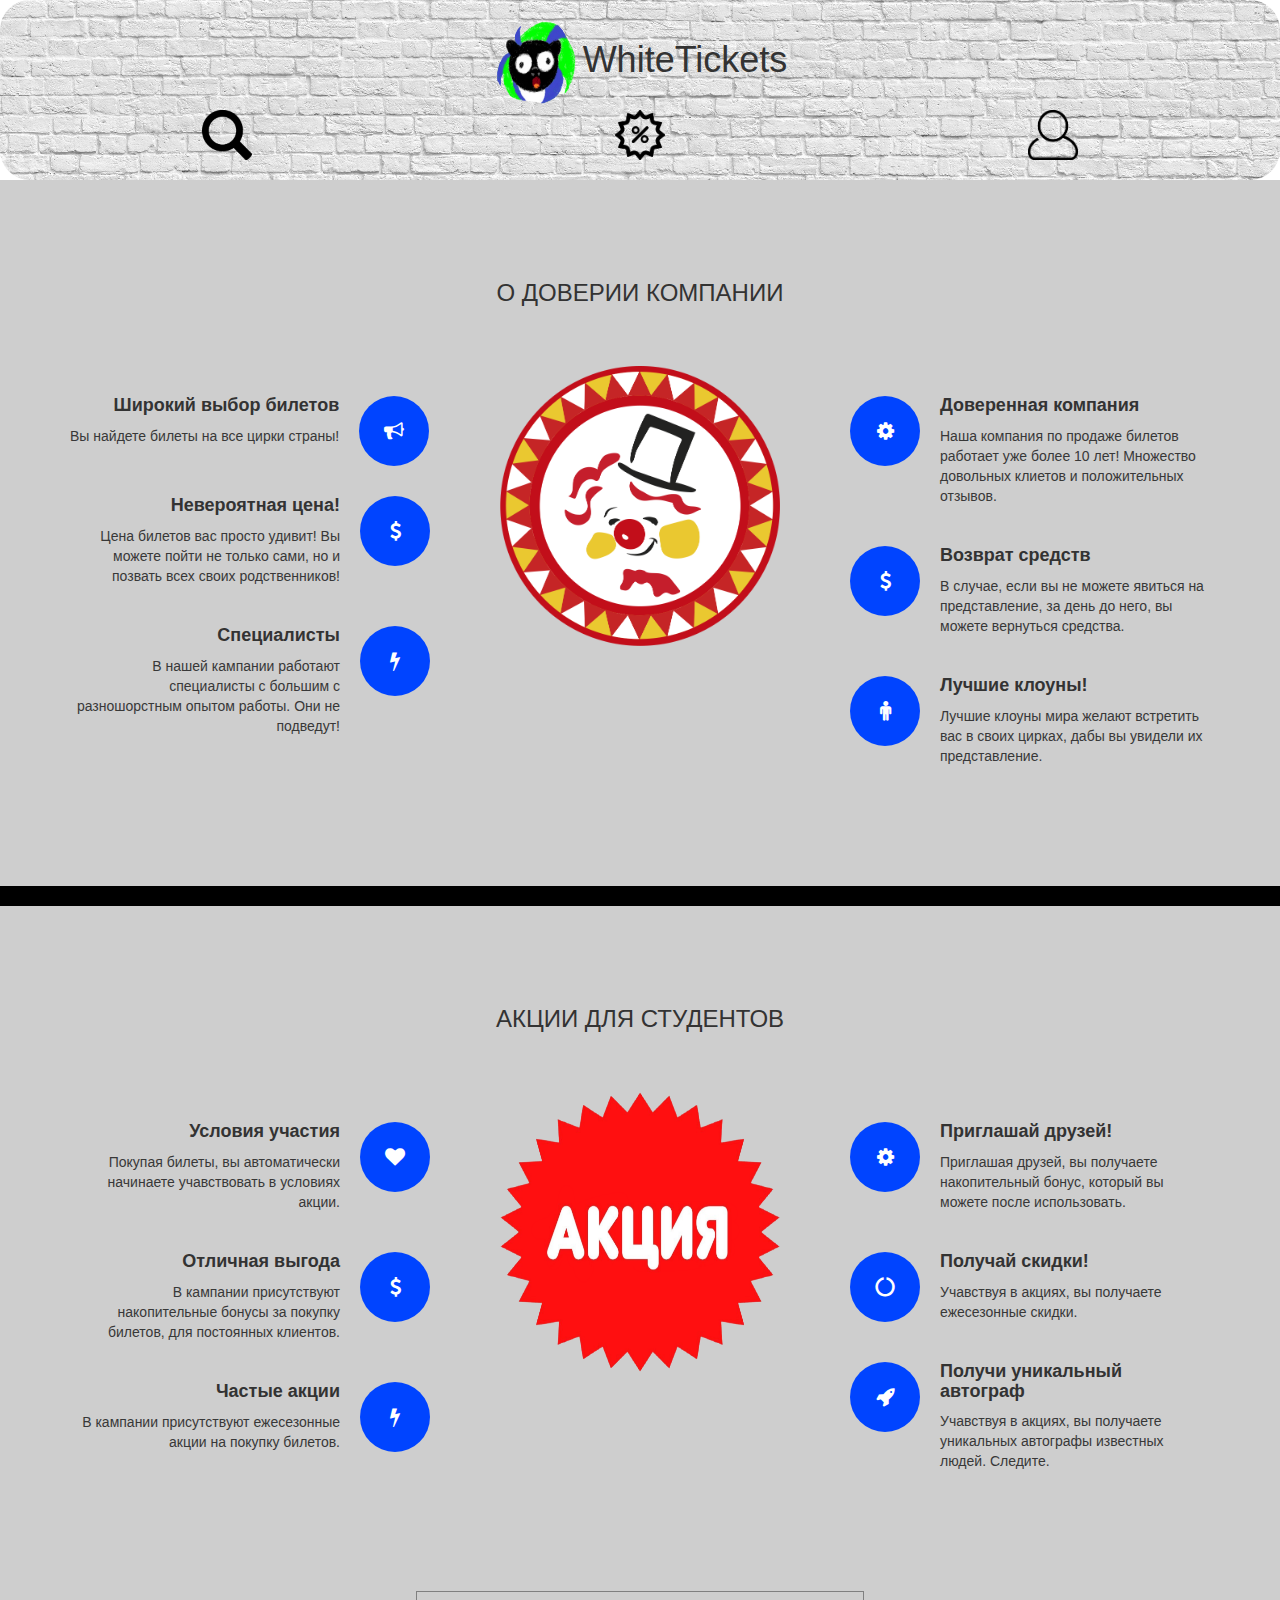
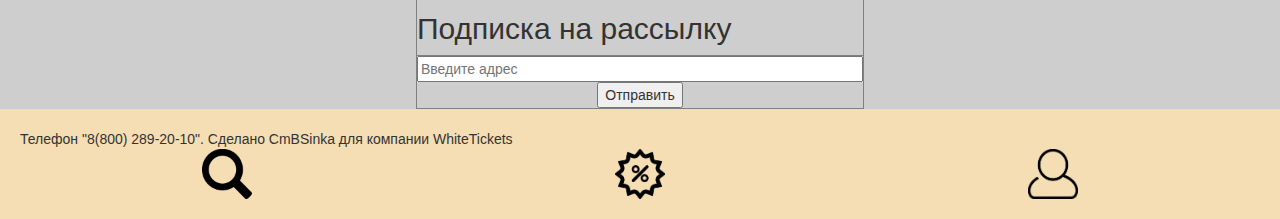
==== commit 5452f21f: "666-9" ====
--- a/123.html
+++ b/123.html
@@ -138,7 +138,7 @@
 		
         <div class="container">
           
-          <h2>Акции</h2>
+          <h2>Акции для студентов</h2>
     
           <div class="row">
             
@@ -233,18 +233,20 @@
       </section>
       <!---->
       <div class="Osnov_cv_tx">
-        <table ALIGN="center" class="tablica1" border="1" height :1050px> 
+        <table ALIGN="center" class="tablica1" border="1"> 
           
       <tr class="tablica2" style="position : relative;" WIDTH : 70% width: 30px><th ALIGN="center" ><h2>Подписка на рассылку</h2> </th> </tr>
        <td class = "td">
          <div class="Podpiska">
      
         <div class="test-0-sie"> 
-            <input placeholder="Введите адрес" type="email" NAME="Адрес" ROWS=3 COLS=34></TEXTAREA>
+            <input placeholder="Введите адрес" type="email" NAME="Адрес" ROWS=3 COLS=34 class="lox">
           </div>
      
-          <form class="test-0-sbs" action="" method="post"> 
+          <form class="test-0-sbs" action="" method="post">
+            <center>
             <INPUT TYPE="submit" VALUE="Отправить">
+            </center>
             </form>
        </div>
       </td> 
--- a/master.css
+++ b/master.css
@@ -102,5 +102,8 @@
     height: 20px;
   }
   .tablica1{
-    width: 700px;
-  }+    width: 35%;
+  }
+.lox{
+  width: 100%
+}